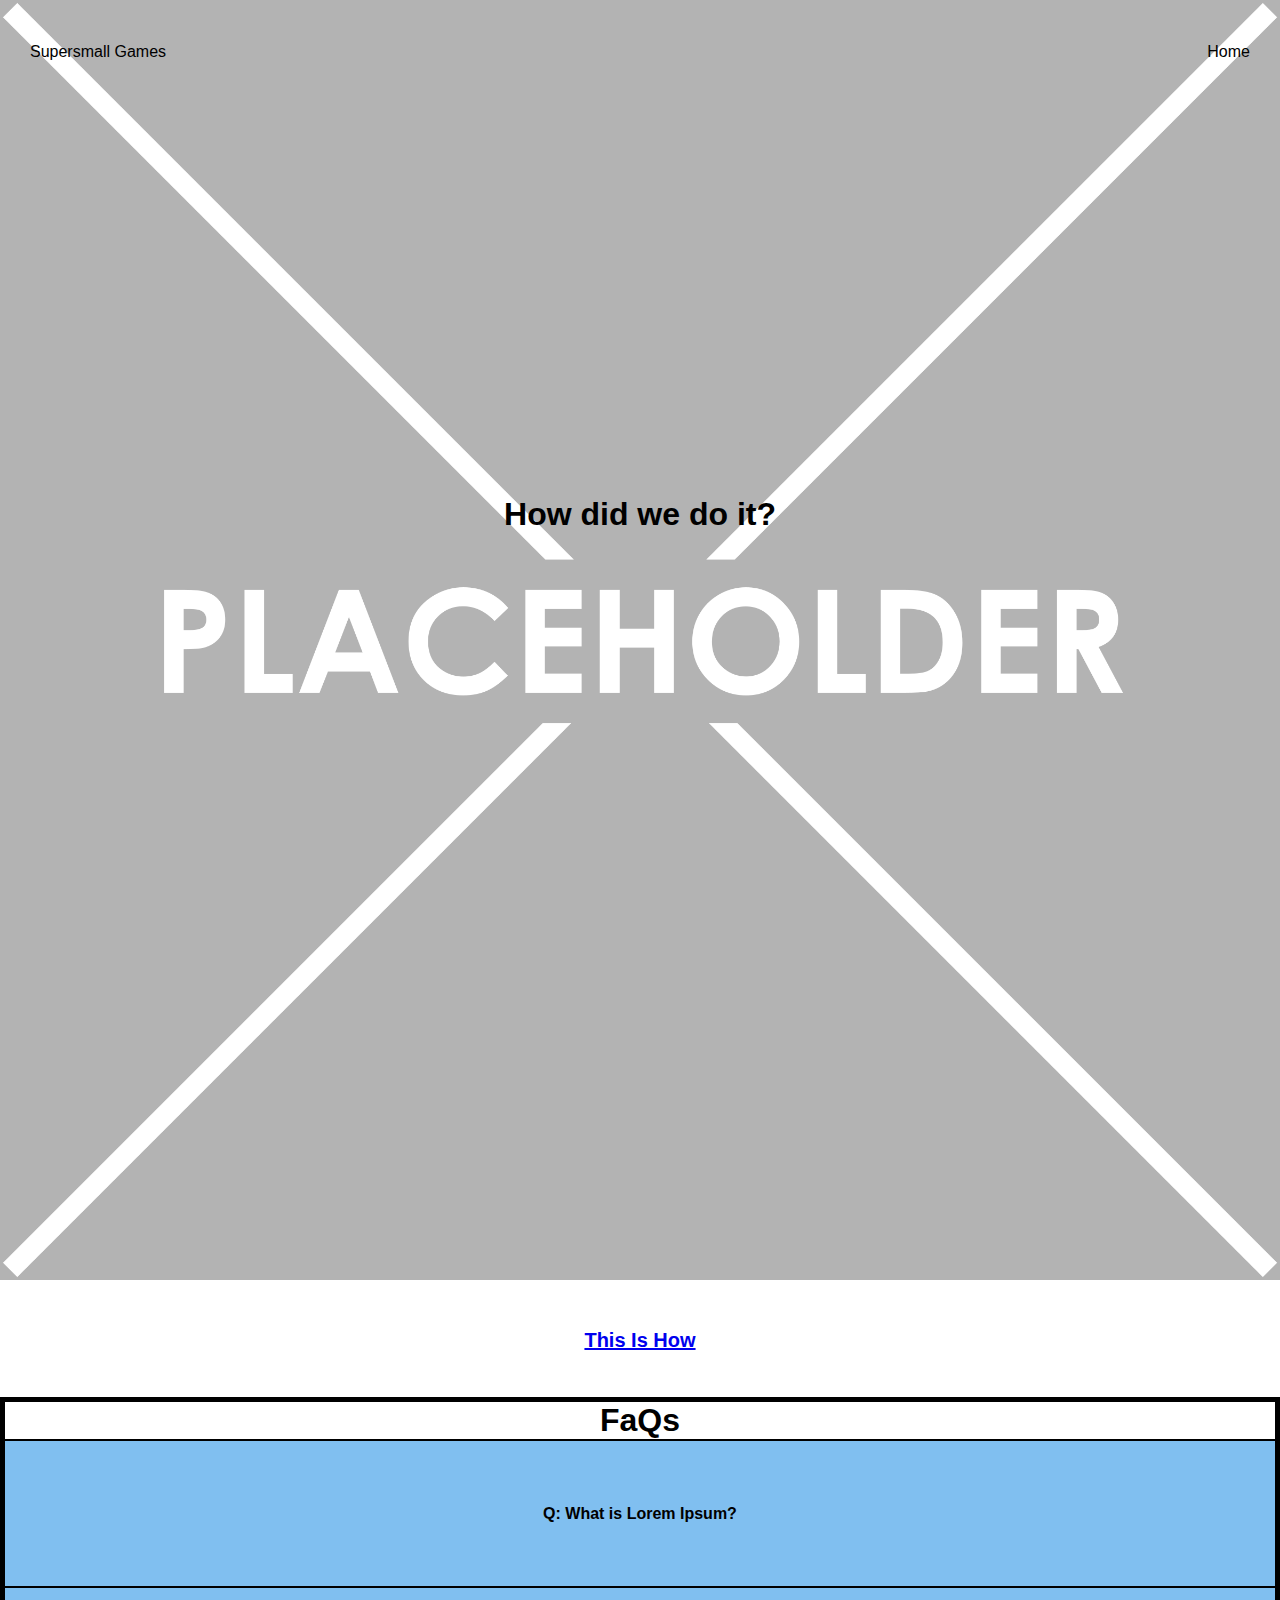
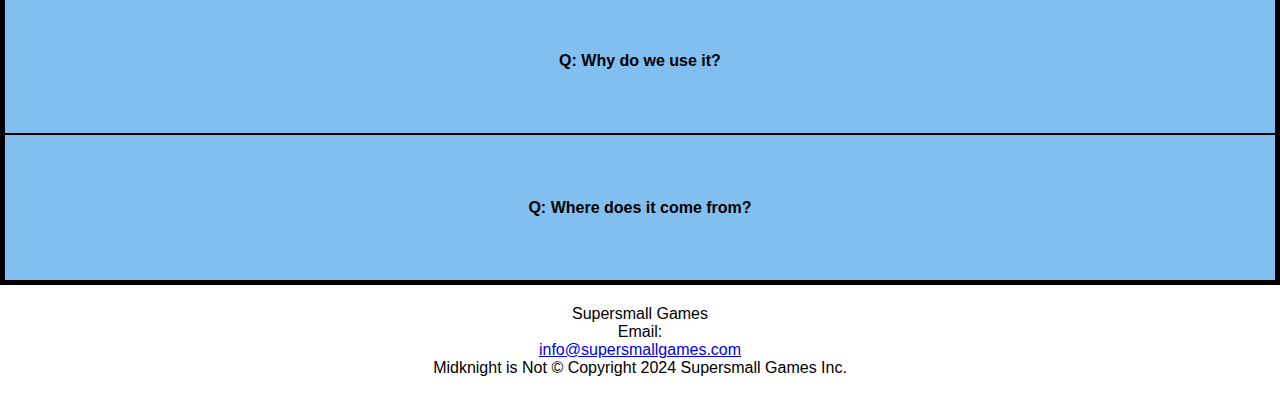
==== about.html @ 4025b29c "fixnutí - content overflowing, about - přidání contentu" ====
<!DOCTYPE html>
<html lang="en">
<head>
    <meta charset="UTF-8">
    <meta name="viewport" content="width=device-width, initial-scale=1.0">
    <title>About</title>
    <link rel="stylesheet" href="styles.css">
</head>
<body>
    <nav id="top">
        <ul>
            <li><a href="#">Supersmall Games</a></li>
            <li><a href="index.html">Home</a></li>
        </ul>
        
            <img src="other/Placeholder.png" height="80vh">
            <div class="overlay">
                <h1>How did we do it?</h1>
            </div>
    </nav>
        
    <div class="document">
        <a href="other/Eichert_Marek_2L_ZadaniProjektu.docx" download>This Is How</a>
    </div>

    <div class="FAQ">
        <h1>FaQs</h1>
        <div class="faq">
            <div class="question">Q: What is Lorem Ipsum?</div>
            <div class="answer">A: Lorem Ipsum is simply dummy text of the printing and typesetting industry.</div>
        </div>
        
        <div class="faq">
            <div class="question">Q: Why do we use it?</div>
            <div class="answer">A: It is a long established fact that a reader will be distracted by the readable content of a page when looking at its layout.</div>
        </div>
        
        <div class="faq">
            <div class="question">Q: Where does it come from?</div>
            <div class="answer">A: Contrary to popular belief, Lorem Ipsum is not simply random text.</div>
        </div>
    </div>


    
    <footer>
        <p>Supersmall Games</p>
        <p>Email: </p>
        <a href="mailto:info@supersmallgames.com">info@supersmallgames.com</a>
        <p>Midknight is Not © Copyright 2024 Supersmall Games Inc.</p>
    </footer>

    <script>
        // Add event listeners to questions to toggle answers
        const questions = document.querySelectorAll('.question');
        questions.forEach(question => {
            question.addEventListener('click', () => {
                const answer = question.nextElementSibling;
                answer.style.display = answer.style.display === 'block' ? 'none' : 'block';
            });
        });
    </script>
</body>
</html>
---- styles.css ----
*{
    margin: 0;
    padding: 0;
    box-sizing: border-box; /* most important... somehow fixes horizontal scrollbars*/
}
body {
    font-family: 'Segoe UI', Tahoma, Geneva, Verdana, sans-serif;
    overflow-x: hidden; /* Hide horizontal overflow */
    background-image: "images\Placeholder.png";

}
nav {
    position: relative; /* Position the nav element */
}

nav ul {
    margin-top: 3vh;
    position: absolute;
    top: 0;
    left: 0;
    width: 100%;
    background-color: transparent;
    list-style: none;
    display: flex;
    justify-content: center;
    align-items: center;
    color: transparent;
}

nav li {
    height: 50px;
    padding: 0 30px; /* Add padding on both sides */
    margin: 0; /* Remove any margin */
}
nav a {
    height: 100%;
    text-decoration: none;
    display: flex;
    align-items: center;
    color: black;
}

nav a:hover {
    background-color: rgba(0, 0, 0, 0.1);
}

nav li:first-child {
    margin-right: auto;
}

nav img {
width: 100%;
height: auto;
}
.overlay {
    position: absolute;
    top: 40%;
    left: 50%;
    transform: translate(-50%, -50%);
    text-align: center;
    
}

.grid-item {
    padding: 5% 3% 5% 3%;
}
.grid-container-2{
    display: grid;
    grid-template-columns: repeat(2, 1fr);
    gap: 2vw;
    padding-top: 5vh;
    padding-left: 2vh;
    padding-right: 2vh;
}

.grid-container {
    display: grid;
    grid-template-columns: repeat(2, 1fr);
    gap: 2vw; 
    padding-top: 5vh;
    padding-left: 2vh;
    padding-right: 2vh;
}
footer {
    width: 100%;
    
    color: rgb(0, 0, 0);
    text-align: center;
    padding: 20px;
    text-decoration: none;
}

.grid-container-2{
    display: grid;
    grid-template-columns: repeat(2, 1fr);
    gap: 2vw;
    padding-top: 5vh;
    padding-left: 2vh;
    padding-right: 2vh;
}
.video-container {
    margin-top: 5vh;
    position: relative;
    width: 100%;
    padding-bottom: 56.25%; /* 16:9 aspect ratio (9 / 16 * 100) */
    overflow: hidden;
}

.video-container iframe {
    position: absolute;
    top: 0;
    left: 0;
    width: 100%;
    height: 100%;
}
.document{
    padding: 5vh;
    text-align: center;
    font-weight: bold;
    font-size: 20px;

}
.FAQ{
    text-align: center;
    border: 5px solid black;
    width: 100%;
}
.question {
    background-color: rgb(128, 191, 240);
    padding: 5%;
    cursor: pointer;
    border-top: 2px solid black;
    text-align: center;
    font-weight: bold;
}
.answer {
    display: none;
    background-color: lightcoral;
    padding: 5%;
    border-top: 2px solid black;
    text-align: center;
}
/* Responsive Design */
@media (max-width: 768px) {
    .video-container {
        padding-bottom:  56.25%; /* udržení aspect-ratia*/
    }
}
@media (max-width: 768px) {
    ul img {
      width: auto; 
      max-width: 100%; /* Prevent images from overflowing their container(toto taky fixuje border box) */
    }
  }
@media screen and (max-width: 768px){
    .grid-container{
        display: grid;
        grid-template-columns: 1fr;
    }
}
@media screen and (max-width: 768px) {
    .grid-container-2 {
        display: grid;
        grid-template-columns: 1fr;
    }

    .grid-item-text {
        order: 2; /* změní pozici boxu s texten na 2*/
    }

    .grid-item-image {
        order: 1; /* změní pozici boxu s obrázkem na 1 */
    }
}
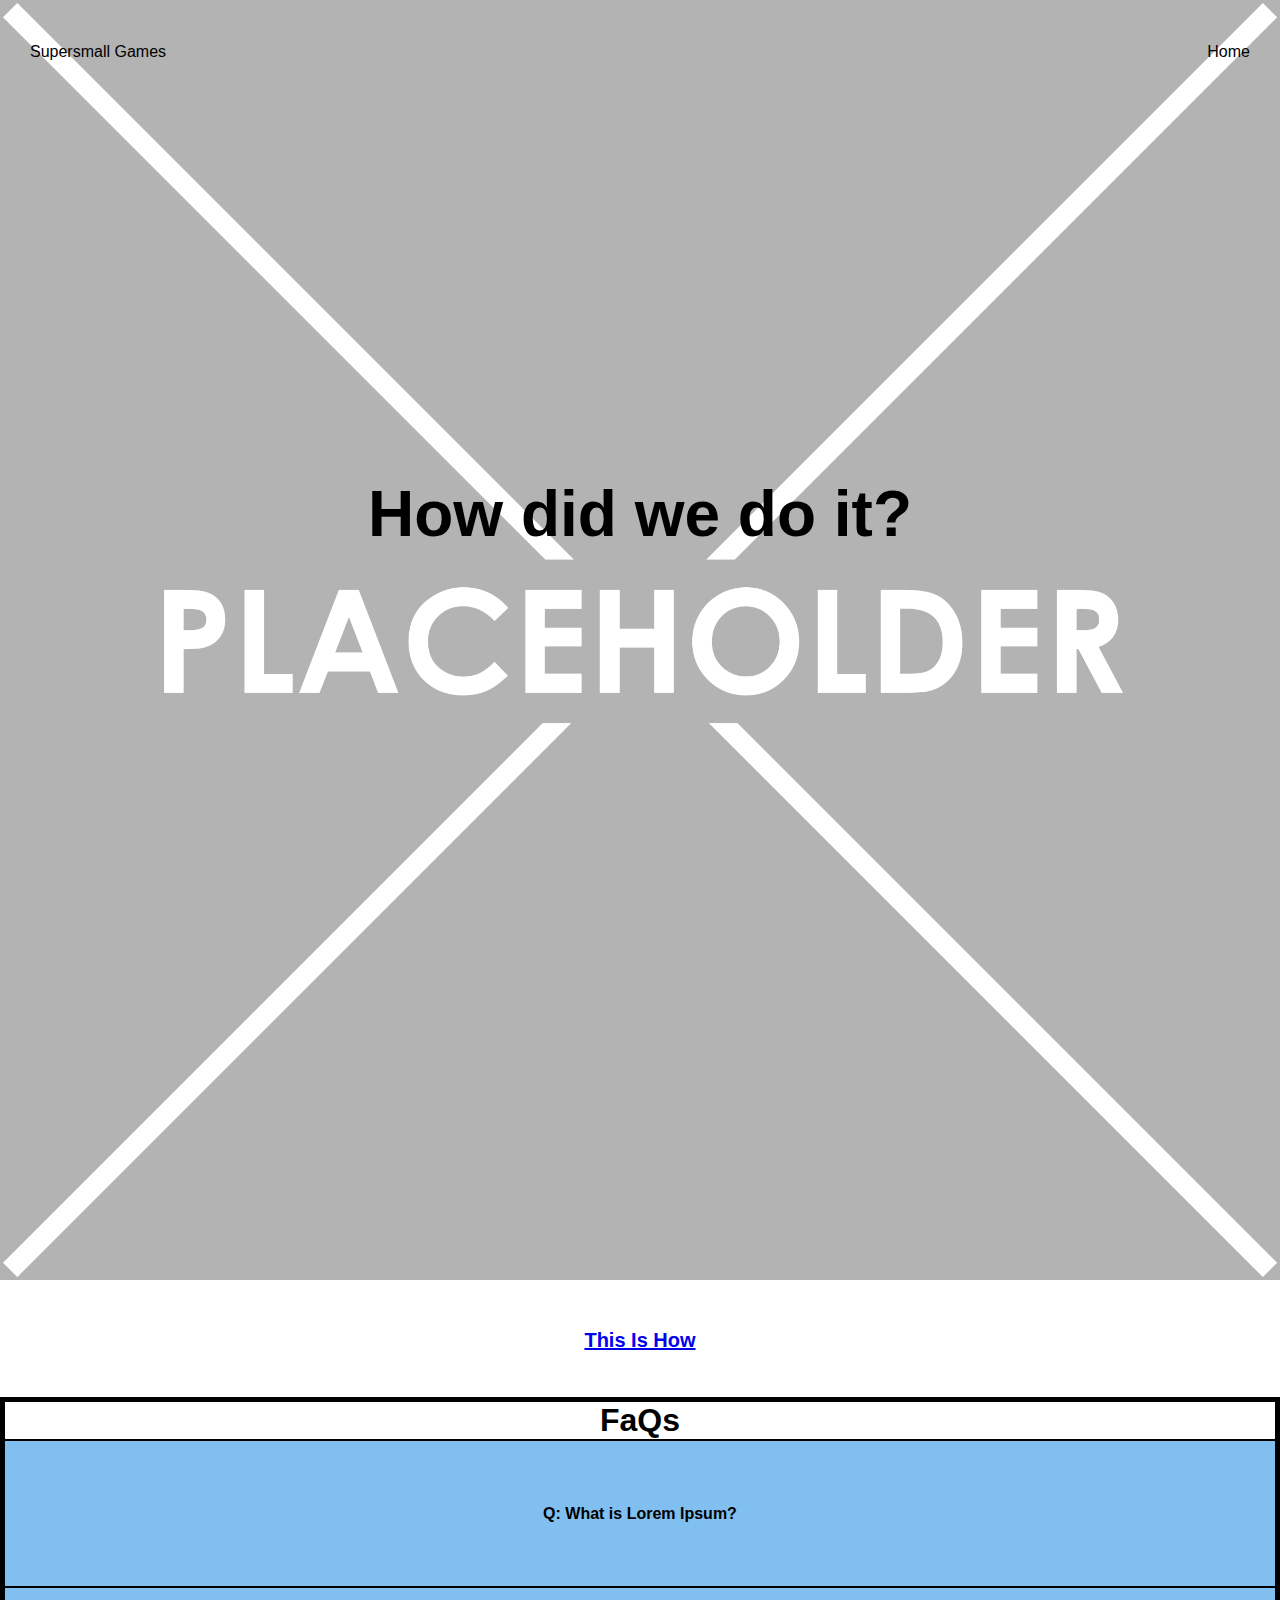
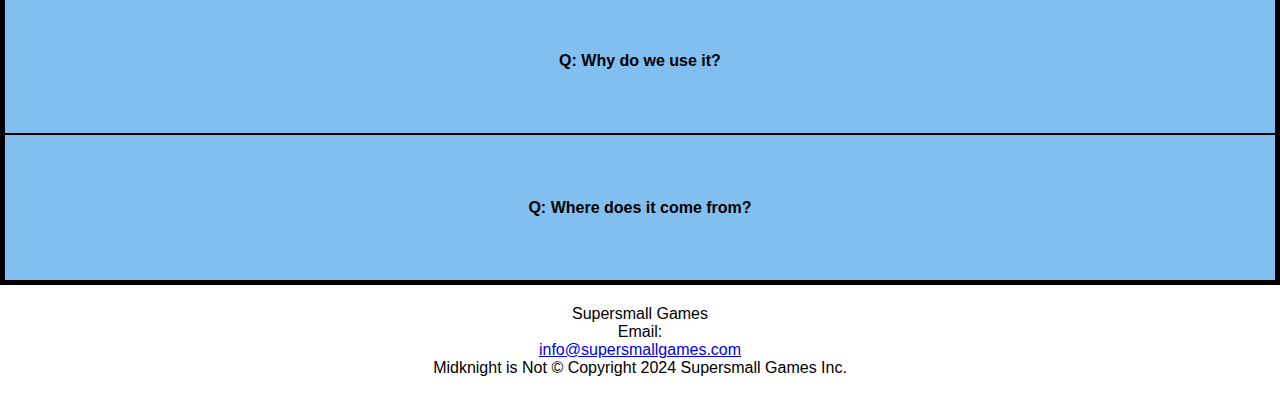
==== commit 51366227: "further changes all around, especially in Supersmall" ====
--- a/about.html
+++ b/about.html
@@ -9,7 +9,7 @@
 <body>
     <nav id="top">
         <ul>
-            <li><a href="#">Supersmall Games</a></li>
+            <li><a href="Supersmall.html">Supersmall Games</a></li>
             <li><a href="index.html">Home</a></li>
         </ul>
         
--- a/styles.css
+++ b/styles.css
@@ -58,6 +58,7 @@
     left: 50%;
     transform: translate(-50%, -50%);
     text-align: center;
+    font-size: 2em;
     
 }
 
@@ -140,6 +141,8 @@
     border-top: 2px solid black;
     text-align: center;
 }
+
+
 /* Responsive Design */
 @media (max-width: 768px) {
     .video-container {
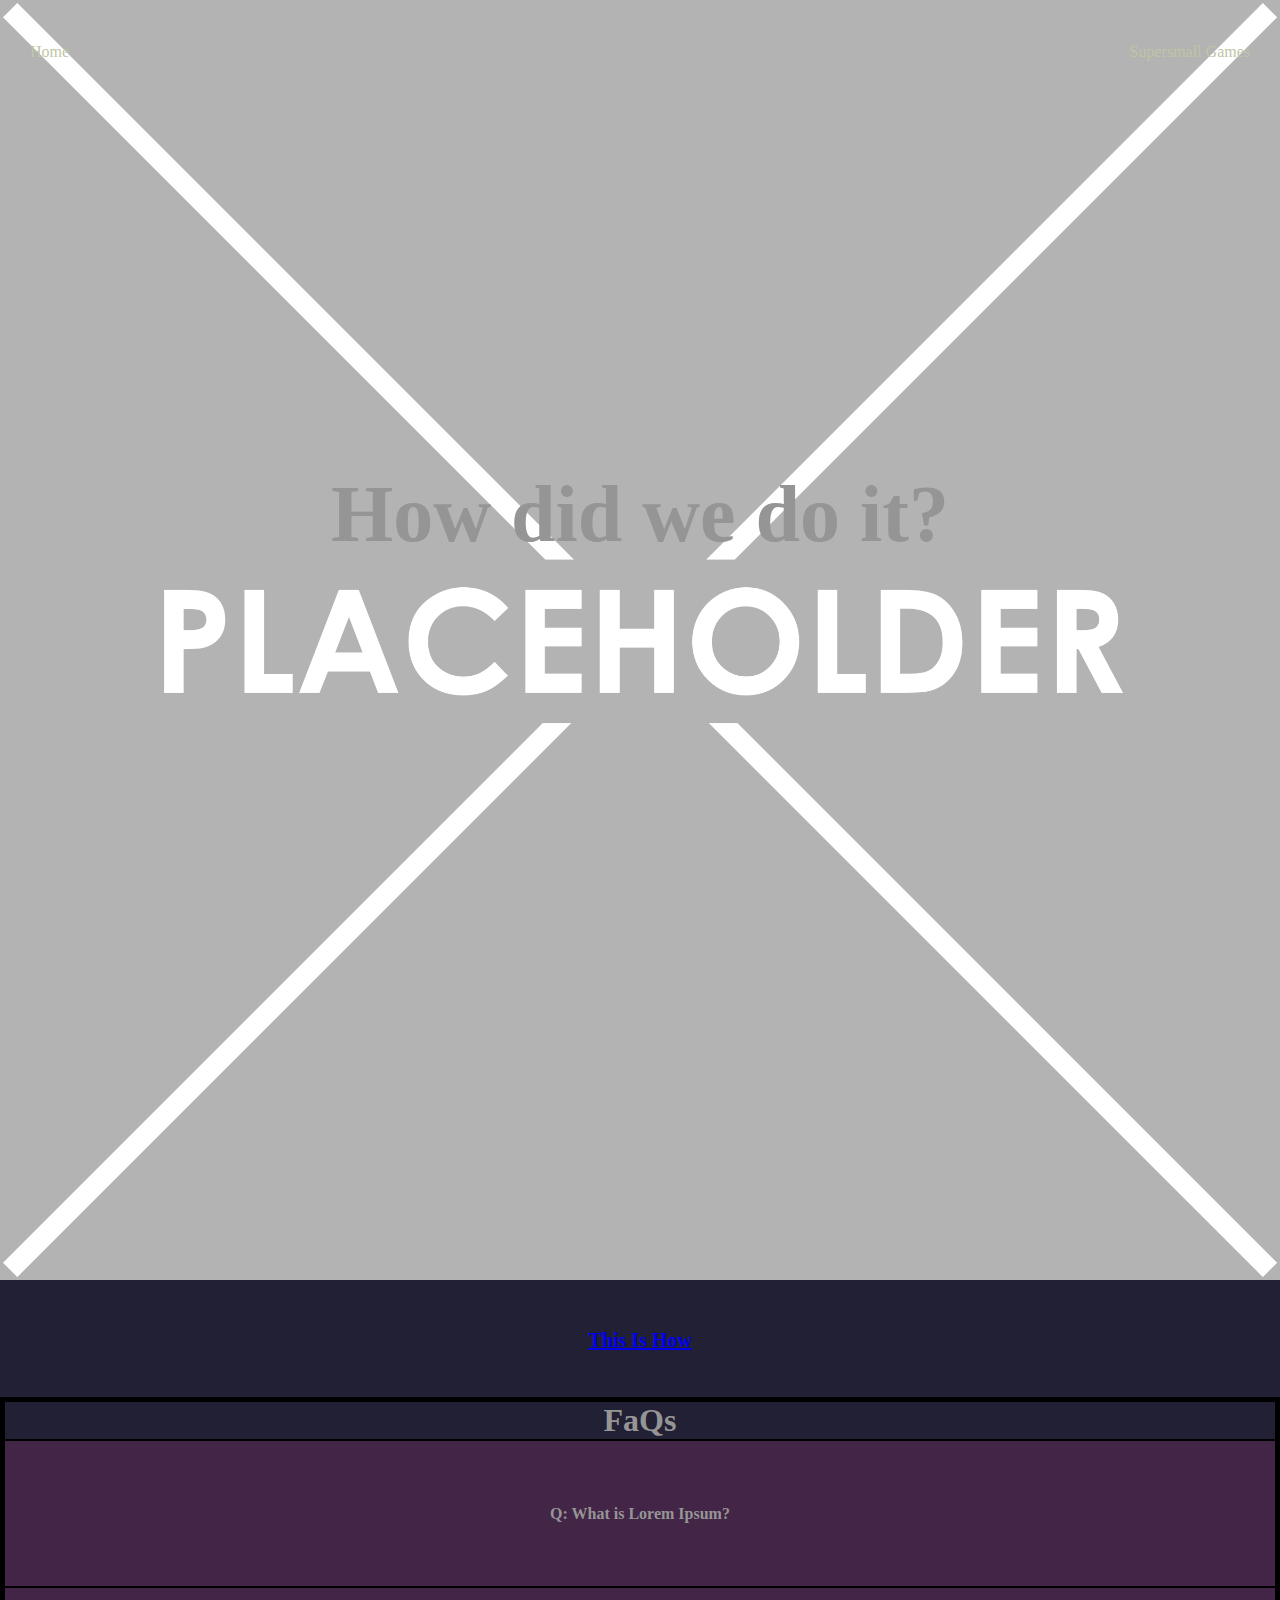
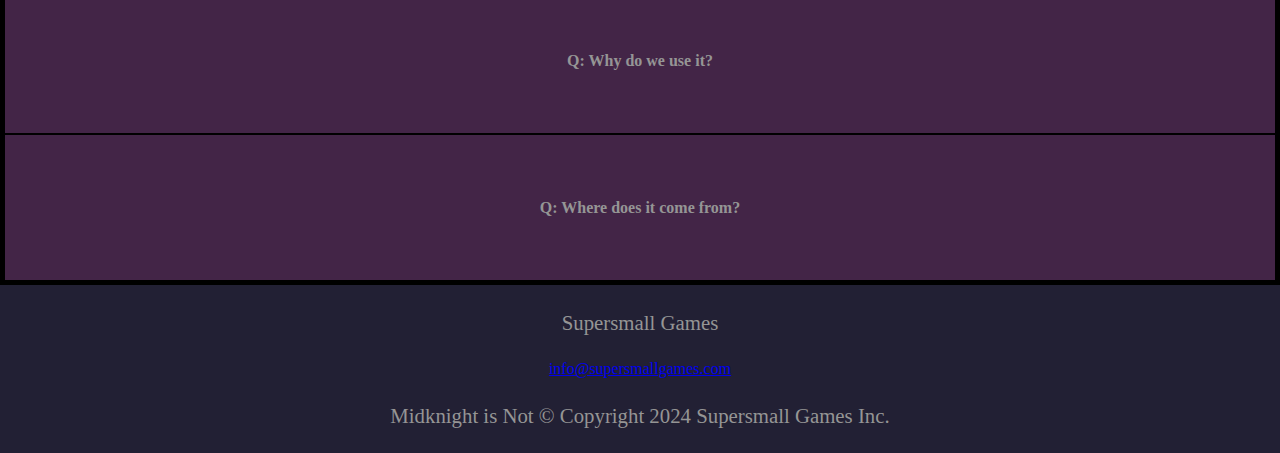
==== commit 1c83799d: "visual changes + cleaned up styles.css" ====
--- a/about.html
+++ b/about.html
@@ -9,8 +9,8 @@
 <body>
     <nav id="top">
         <ul>
+            <li><a href="index.html">Home</a></li>
             <li><a href="Supersmall.html">Supersmall Games</a></li>
-            <li><a href="index.html">Home</a></li>
         </ul>
         
             <img src="other/Placeholder.png" height="80vh">
@@ -45,7 +45,6 @@
     
     <footer>
         <p>Supersmall Games</p>
-        <p>Email: </p>
         <a href="mailto:info@supersmallgames.com">info@supersmallgames.com</a>
         <p>Midknight is Not © Copyright 2024 Supersmall Games Inc.</p>
     </footer>
--- a/styles.css
+++ b/styles.css
@@ -1,14 +1,21 @@
-*{
+* {
     margin: 0;
     padding: 0;
-    box-sizing: border-box; /* most important... somehow fixes horizontal scrollbars*/
-}
+    box-sizing: border-box; /* most important... somehow fixes horizontal scrollbars */
+}
+
 body {
-    font-family: 'Segoe UI', Tahoma, Geneva, Verdana, sans-serif;
+    font-family: "Sedan SC";
     overflow-x: hidden; /* Hide horizontal overflow */
-    background-image: "images\Placeholder.png";
-
-}
+    background-color: #222034;
+    color: #959595;
+}
+
+p {
+    font-size: 1.3em;
+    padding: 2%;
+}
+
 nav {
     position: relative; /* Position the nav element */
 }
@@ -32,12 +39,13 @@
     padding: 0 30px; /* Add padding on both sides */
     margin: 0; /* Remove any margin */
 }
+
 nav a {
     height: 100%;
     text-decoration: none;
     display: flex;
     align-items: center;
-    color: black;
+    color: #c0c5a5ff;
 }
 
 nav a:hover {
@@ -49,56 +57,68 @@
 }
 
 nav img {
-width: 100%;
-height: auto;
-}
+    width: 100%;
+    height: auto;
+}
+
 .overlay {
     position: absolute;
     top: 40%;
     left: 50%;
     transform: translate(-50%, -50%);
     text-align: center;
-    font-size: 2em;
-    
+}
+.overlay h1 {
+    font-size: 5em;
+    color: #959595;
 }
 
 .grid-item {
     padding: 5% 3% 5% 3%;
 }
-.grid-container-2{
+
+.grid-container-2 {
+    display: grid;
+    grid-template-columns: repeat(2, 1fr);
+    gap: 2%;
+    padding: 2%;
+    place-items: center;
+}
+
+.grid-container-2 h1 {
+    font-size: 2em;
+}
+
+.grid-container h1 {
+    font-size: 2em;
+}
+
+.grid-container {
+    display: grid;
+    grid-template-columns: repeat(2, 1fr);
+    gap: 2%;
+    padding: 2%;
+    place-items: center;
+}
+
+footer {
+    padding: 0;
+    width: 100%;
+    text-align: center;
+    text-decoration: none;
+    color: #959595;
+}
+
+.grid-container-2 {
     display: grid;
     grid-template-columns: repeat(2, 1fr);
     gap: 2vw;
     padding-top: 5vh;
     padding-left: 2vh;
     padding-right: 2vh;
-}
-
-.grid-container {
-    display: grid;
-    grid-template-columns: repeat(2, 1fr);
-    gap: 2vw; 
-    padding-top: 5vh;
-    padding-left: 2vh;
-    padding-right: 2vh;
-}
-footer {
-    width: 100%;
-    
-    color: rgb(0, 0, 0);
-    text-align: center;
-    padding: 20px;
-    text-decoration: none;
-}
-
-.grid-container-2{
-    display: grid;
-    grid-template-columns: repeat(2, 1fr);
-    gap: 2vw;
-    padding-top: 5vh;
-    padding-left: 2vh;
-    padding-right: 2vh;
-}
+    font-size: 1em;
+}
+
 .video-container {
     margin-top: 5vh;
     position: relative;
@@ -114,63 +134,86 @@
     width: 100%;
     height: 100%;
 }
-.document{
+
+.document {
     padding: 5vh;
     text-align: center;
     font-weight: bold;
     font-size: 20px;
-
-}
-.FAQ{
+}
+
+.FAQ {
     text-align: center;
     border: 5px solid black;
     width: 100%;
 }
+
 .question {
-    background-color: rgb(128, 191, 240);
+    background-color: #432547;
     padding: 5%;
     cursor: pointer;
     border-top: 2px solid black;
     text-align: center;
     font-weight: bold;
 }
+
 .answer {
     display: none;
-    background-color: lightcoral;
+    background-color: #85426f;
     padding: 5%;
     border-top: 2px solid black;
     text-align: center;
 }
-
 
 /* Responsive Design */
 @media (max-width: 768px) {
     .video-container {
-        padding-bottom:  56.25%; /* udržení aspect-ratia*/
-    }
-}
-@media (max-width: 768px) {
+        padding-bottom: 56.25%; /* udržení aspect-ratia */
+    }
+    
     ul img {
-      width: auto; 
-      max-width: 100%; /* Prevent images from overflowing their container(toto taky fixuje border box) */
-    }
-  }
-@media screen and (max-width: 768px){
-    .grid-container{
+        width: auto; 
+        max-width: 100%; /* Prevent images from overflowing their container(toto taky fixuje border box) */
+    }
+    
+    nav a {
+        color: #959595;
+        background-color: #3a3244ff;
+    }
+    
+    .grid-container {
         display: grid;
         grid-template-columns: 1fr;
     }
-}
-@media screen and (max-width: 768px) {
+    
     .grid-container-2 {
         display: grid;
         grid-template-columns: 1fr;
     }
-
+    
+    .grid-container h1 {
+        font-size: 2.5em;
+    }
+    
+    .grid-container-2 h1 {
+        font-size: 2.5em;
+    }
+    
+    .grid-container-2 p {
+        font-size: 0.8em;
+    }
+    .grid-container-2 p {
+        font-size: 0.8em;
+    }
+    
+    .overlay h1 {
+        font-size: 3em;
+    }
+    
     .grid-item-text {
-        order: 2; /* změní pozici boxu s texten na 2*/
-    }
-
+        order: 2; /* změní pozici boxu s texten na 2 */
+    }
+    
     .grid-item-image {
         order: 1; /* změní pozici boxu s obrázkem na 1 */
     }
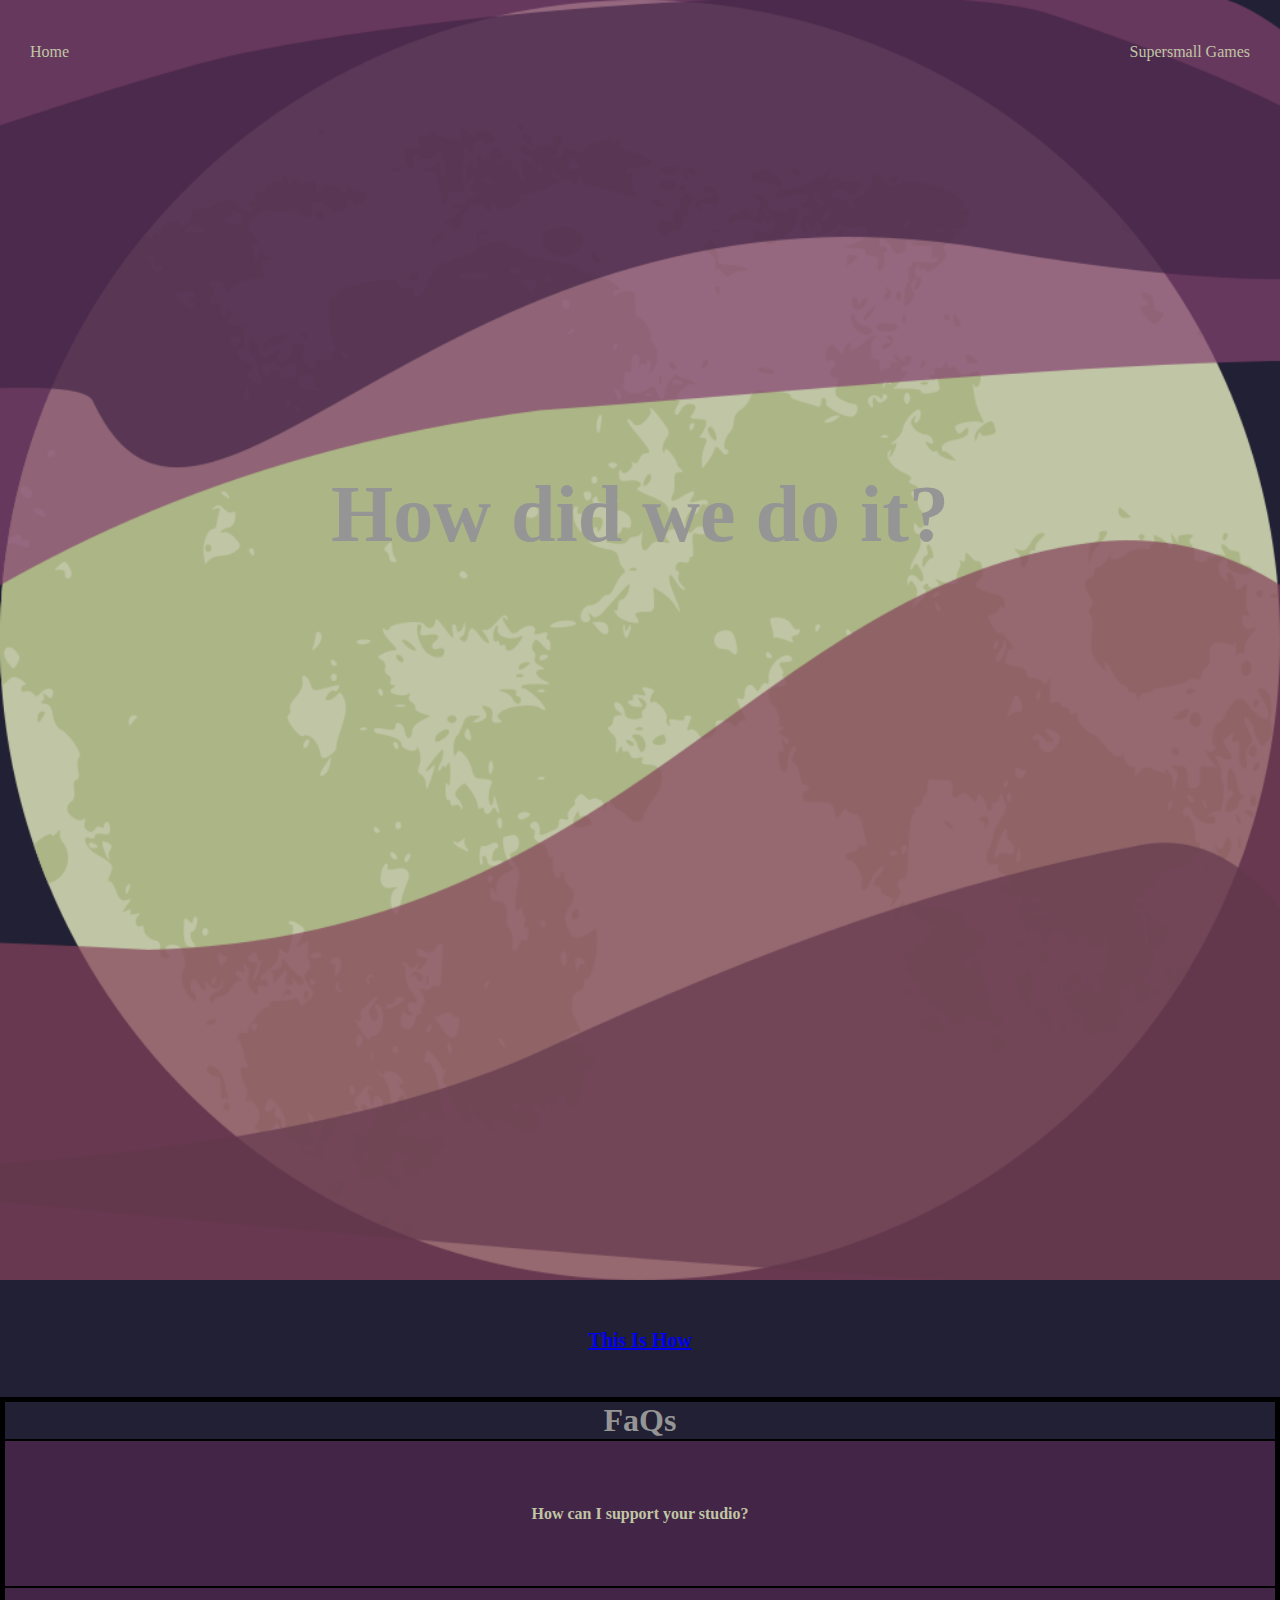
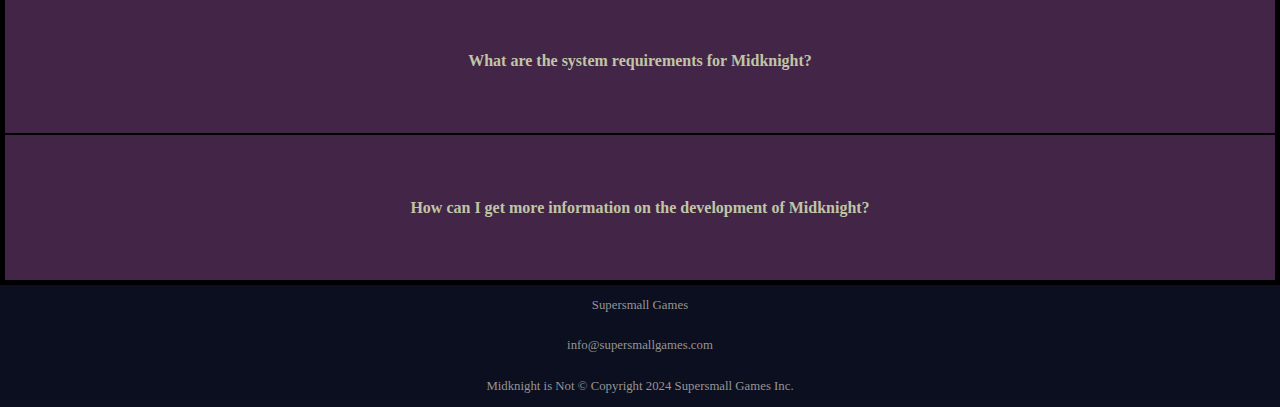
==== commit 53c174e6: "aditinal apearance changes" ====
--- a/about.html
+++ b/about.html
@@ -13,7 +13,7 @@
             <li><a href="Supersmall.html">Supersmall Games</a></li>
         </ul>
         
-            <img src="other/Placeholder.png" height="80vh">
+            <img src="/other/moon2.png" height="80vh">
             <div class="overlay">
                 <h1>How did we do it?</h1>
             </div>
@@ -26,29 +26,28 @@
     <div class="FAQ">
         <h1>FaQs</h1>
         <div class="faq">
-            <div class="question">Q: What is Lorem Ipsum?</div>
-            <div class="answer">A: Lorem Ipsum is simply dummy text of the printing and typesetting industry.</div>
+            <div class="question">How can I support your studio?</div>
+            <div class="answer">You can support us by donating to our patreon</div>
         </div>
         
         <div class="faq">
-            <div class="question">Q: Why do we use it?</div>
-            <div class="answer">A: It is a long established fact that a reader will be distracted by the readable content of a page when looking at its layout.</div>
+            <div class="question">What are the system requirements for Midknight?</div>
+            <div class="answer">Since we made our game in Godot, the system requirements are very low</div>
         </div>
         
         <div class="faq">
-            <div class="question">Q: Where does it come from?</div>
-            <div class="answer">A: Contrary to popular belief, Lorem Ipsum is not simply random text.</div>
+            <div class="question">How can I get more information on the development of Midknight?</div>
+            <div class="answer">Check out our github for more information: https://github.com/Supersmall-Games</div>
         </div>
     </div>
 
 
     
     <footer>
-        <p>Supersmall Games</p>
-        <a href="mailto:info@supersmallgames.com">info@supersmallgames.com</a>
-        <p>Midknight is Not © Copyright 2024 Supersmall Games Inc.</p>
+        <div>Supersmall Games</div>
+        <div>info@supersmallgames.com</div>
+        <div>Midknight is Not © Copyright 2024 Supersmall Games Inc.</div>
     </footer>
-
     <script>
         // Add event listeners to questions to toggle answers
         const questions = document.querySelectorAll('.question');
--- a/styles.css
+++ b/styles.css
@@ -86,10 +86,12 @@
 }
 
 .grid-container-2 h1 {
+    color: #c0c5a5ff;
     font-size: 2em;
 }
 
 .grid-container h1 {
+    color: #c0c5a5ff;
     font-size: 2em;
 }
 
@@ -107,6 +109,11 @@
     text-align: center;
     text-decoration: none;
     color: #959595;
+    background-color: #0c0f1f;
+    font-size: 0.8em;
+}
+footer div {
+    padding: 1%;
 }
 
 .grid-container-2 {
@@ -155,6 +162,7 @@
     border-top: 2px solid black;
     text-align: center;
     font-weight: bold;
+    color: #c0c5a5ff;
 }
 
 .answer {
@@ -193,17 +201,19 @@
     
     .grid-container h1 {
         font-size: 2.5em;
+        color: #c0c5a5ff;
     }
     
     .grid-container-2 h1 {
         font-size: 2.5em;
-    }
-    
+        color: #c0c5a5ff;
+    }
+    
+    .grid-container p {
+        font-size: 1em;
+    }
     .grid-container-2 p {
-        font-size: 0.8em;
-    }
-    .grid-container-2 p {
-        font-size: 0.8em;
+        font-size: 1em;
     }
     
     .overlay h1 {
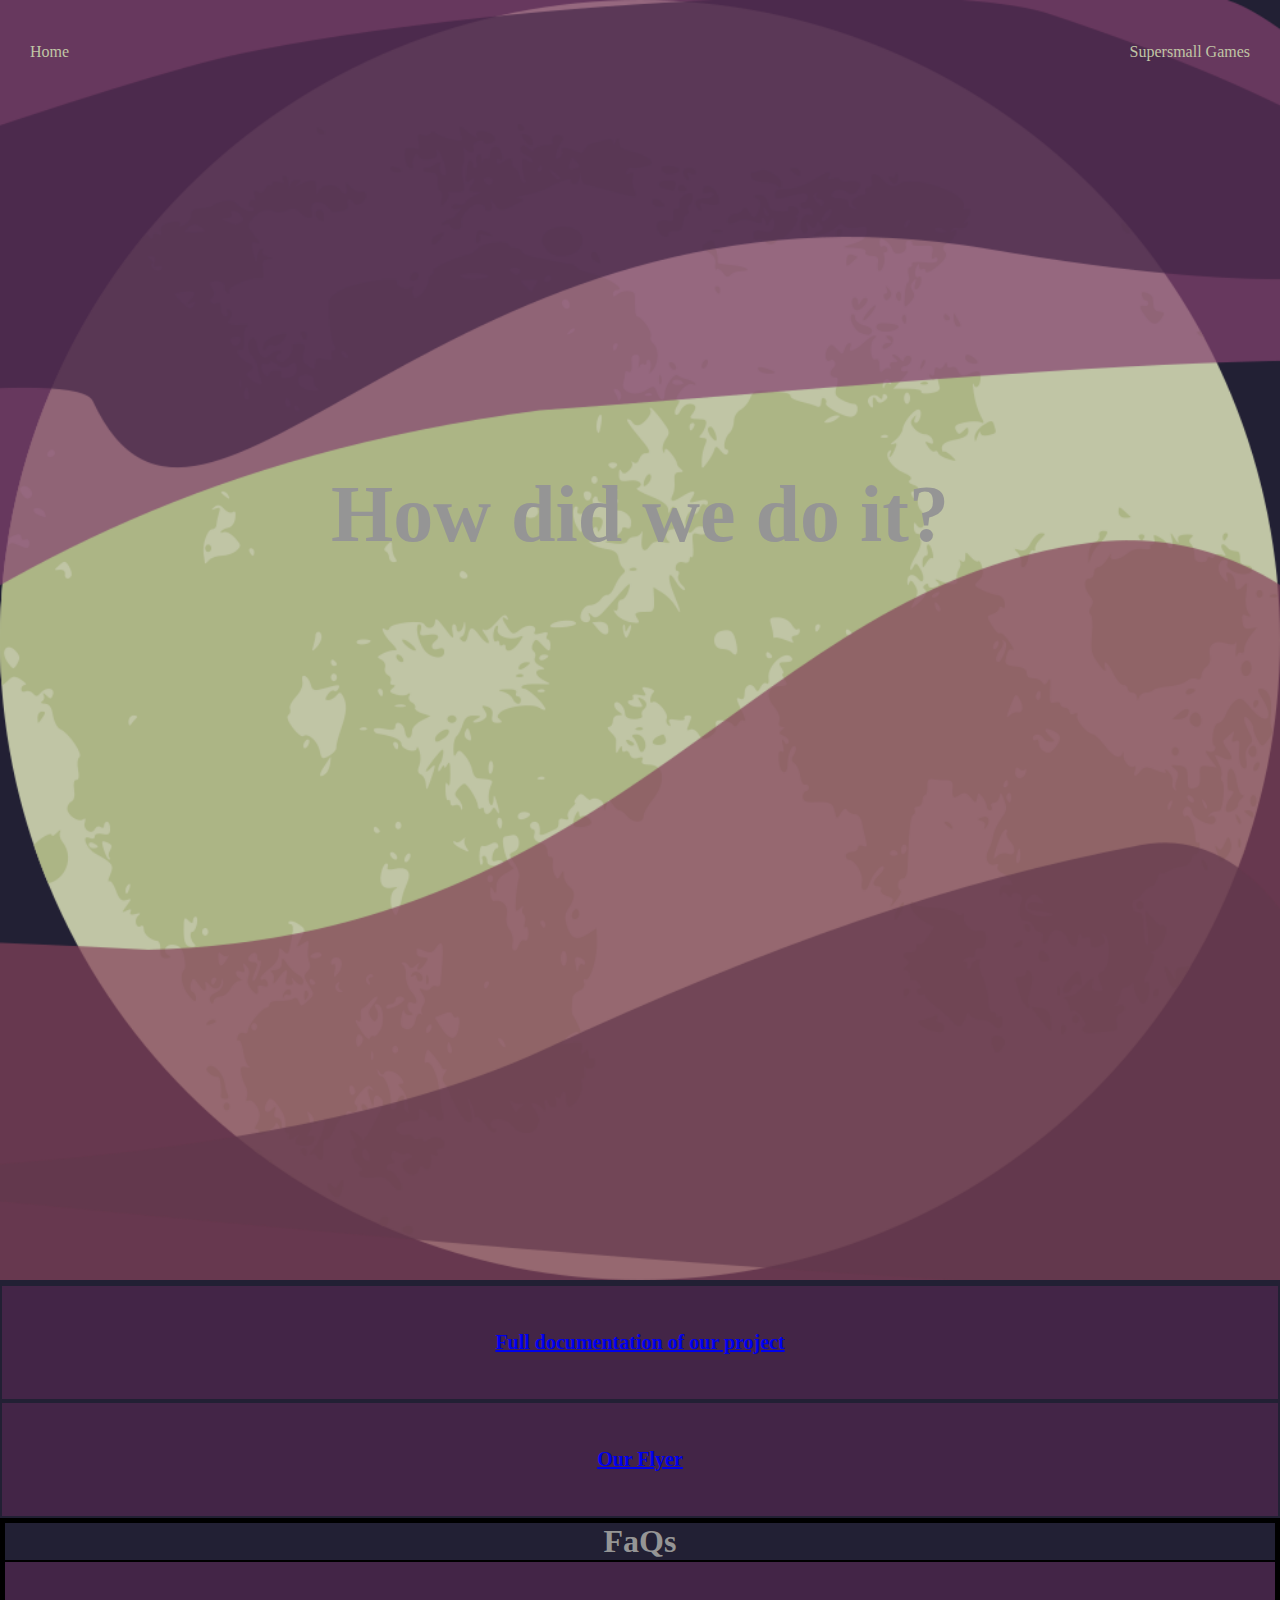
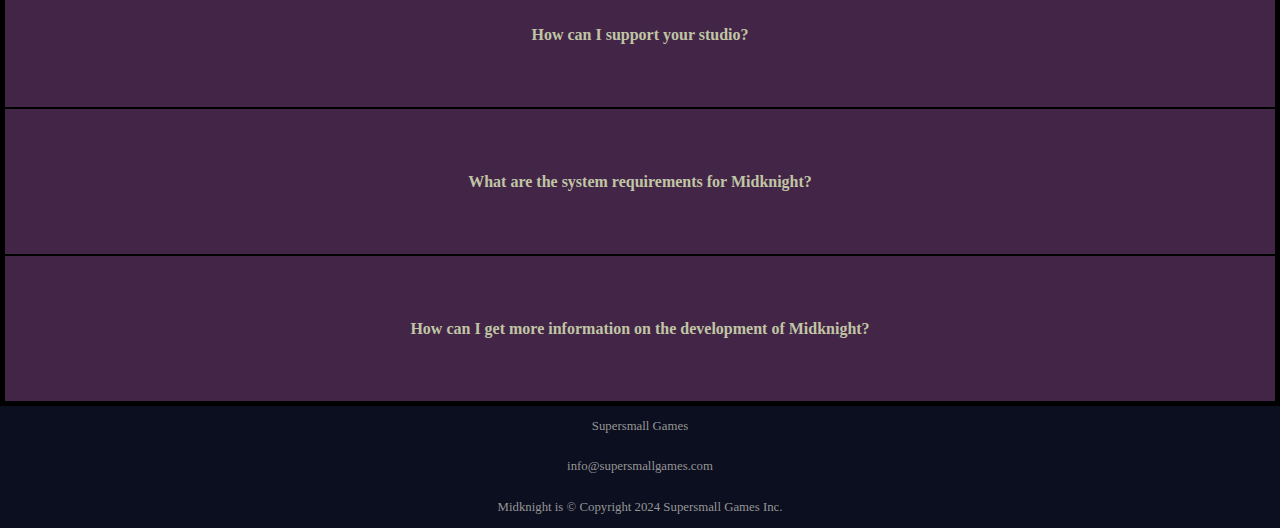
==== commit 8c493be6: "replaced placeholders with actual stuff, dummy text--> actual text" ====
--- a/about.html
+++ b/about.html
@@ -13,14 +13,18 @@
             <li><a href="Supersmall.html">Supersmall Games</a></li>
         </ul>
         
-            <img src="/other/moon2.png" height="80vh">
+            <img src="other/moon2.png" height="80vh">
             <div class="overlay">
                 <h1>How did we do it?</h1>
             </div>
     </nav>
         
     <div class="document">
-        <a href="other/Eichert_Marek_2L_ZadaniProjektu.docx" download>This Is How</a>
+        <a href="other/Eichert-Dokumentace.docx" download>Full documentation of our project</a>
+    </div>
+
+    <div class="document">
+        <a href="other/midknight.png" download>Our Flyer</a>
     </div>
 
     <div class="FAQ">
@@ -46,7 +50,7 @@
     <footer>
         <div>Supersmall Games</div>
         <div>info@supersmallgames.com</div>
-        <div>Midknight is Not © Copyright 2024 Supersmall Games Inc.</div>
+        <div>Midknight is © Copyright 2024 Supersmall Games Inc.</div>
     </footer>
     <script>
         // Add event listeners to questions to toggle answers
--- a/styles.css
+++ b/styles.css
@@ -21,6 +21,7 @@
 }
 
 nav ul {
+    z-index: 10;
     margin-top: 3vh;
     position: absolute;
     top: 0;
@@ -67,14 +68,43 @@
     left: 50%;
     transform: translate(-50%, -50%);
     text-align: center;
+    margin: 0;
+
 }
 .overlay h1 {
     font-size: 5em;
     color: #959595;
 }
+.overlay2 {
+    position: absolute;
+    bottom: 0;
+    left: 50%;
+    width: 100%;
+    height: auto;
+    transform: translate(-50%, 0);
+}
+
+.background{
+    z-index: -2;
+    width: 100%;
+    height: auto;
+
+    position: fixed;
+}
+.castle{
+    margin-bottom: -5px;
+}
 
 .grid-item {
     padding: 5% 3% 5% 3%;
+}
+.grid-container {
+    display: grid;
+    grid-template-columns: repeat(2, 1fr);
+    gap: 2%;
+    padding: 2%;
+    place-items: center;
+    background-color: #222034;
 }
 
 .grid-container-2 {
@@ -83,6 +113,7 @@
     gap: 2%;
     padding: 2%;
     place-items: center;
+    background-color: #222034;
 }
 
 .grid-container-2 h1 {
@@ -95,13 +126,6 @@
     font-size: 2em;
 }
 
-.grid-container {
-    display: grid;
-    grid-template-columns: repeat(2, 1fr);
-    gap: 2%;
-    padding: 2%;
-    place-items: center;
-}
 
 footer {
     padding: 0;
@@ -127,7 +151,6 @@
 }
 
 .video-container {
-    margin-top: 5vh;
     position: relative;
     width: 100%;
     padding-bottom: 56.25%; /* 16:9 aspect ratio (9 / 16 * 100) */
@@ -147,6 +170,8 @@
     text-align: center;
     font-weight: bold;
     font-size: 20px;
+    background-color: #432547;
+    border: #222034 2px solid;
 }
 
 .FAQ {
@@ -171,7 +196,9 @@
     padding: 5%;
     border-top: 2px solid black;
     text-align: center;
-}
+    color: black;
+}
+
 
 /* Responsive Design */
 @media (max-width: 768px) {
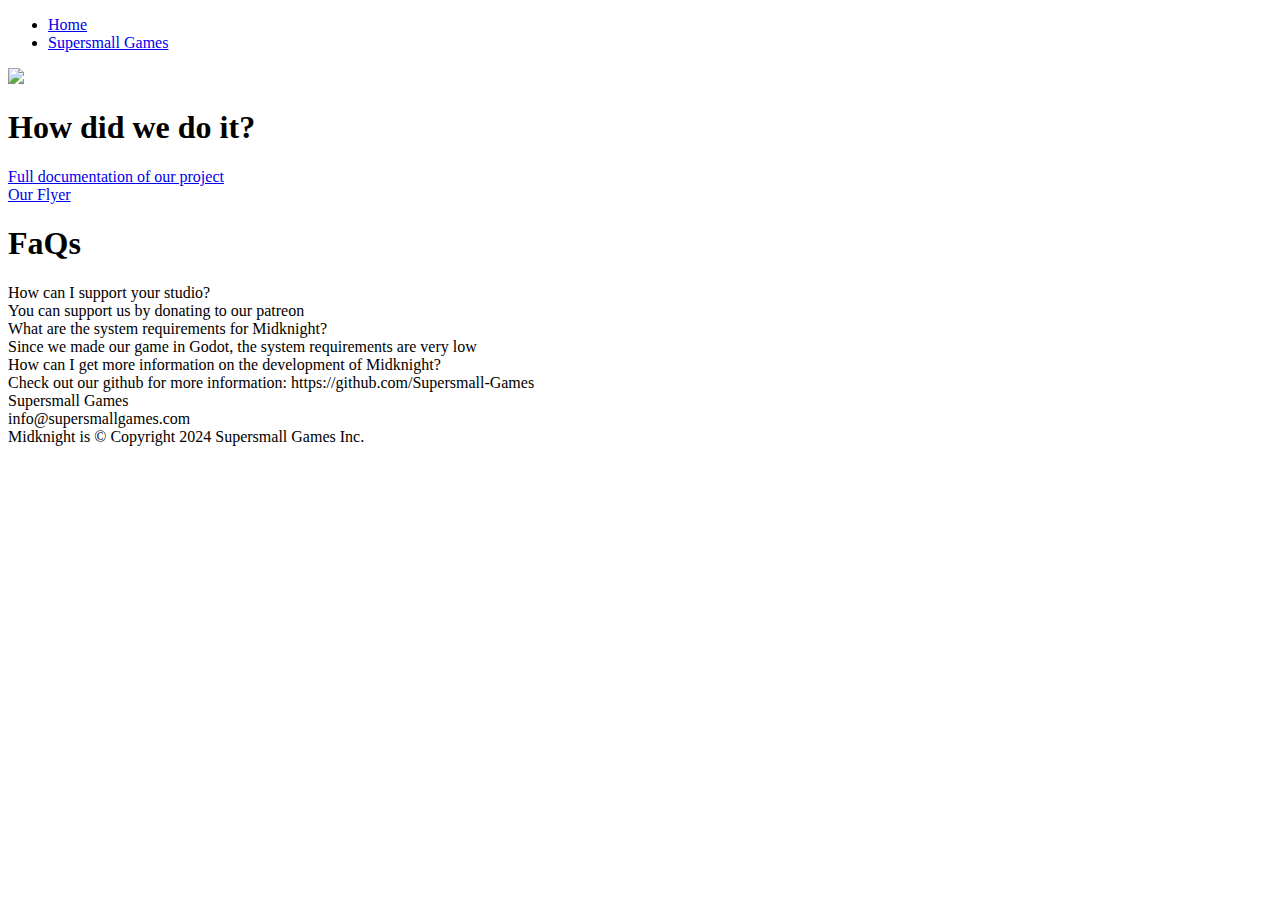
==== commit 51a9a484: "final" ====
--- a/about.html
+++ b/about.html
@@ -20,7 +20,7 @@
     </nav>
         
     <div class="document">
-        <a href="other/Eichert-Dokumentace.docx" download>Full documentation of our project</a>
+        <a href="other/Dokumentace.docx" download>Full documentation of our project</a>
     </div>
 
     <div class="document">
